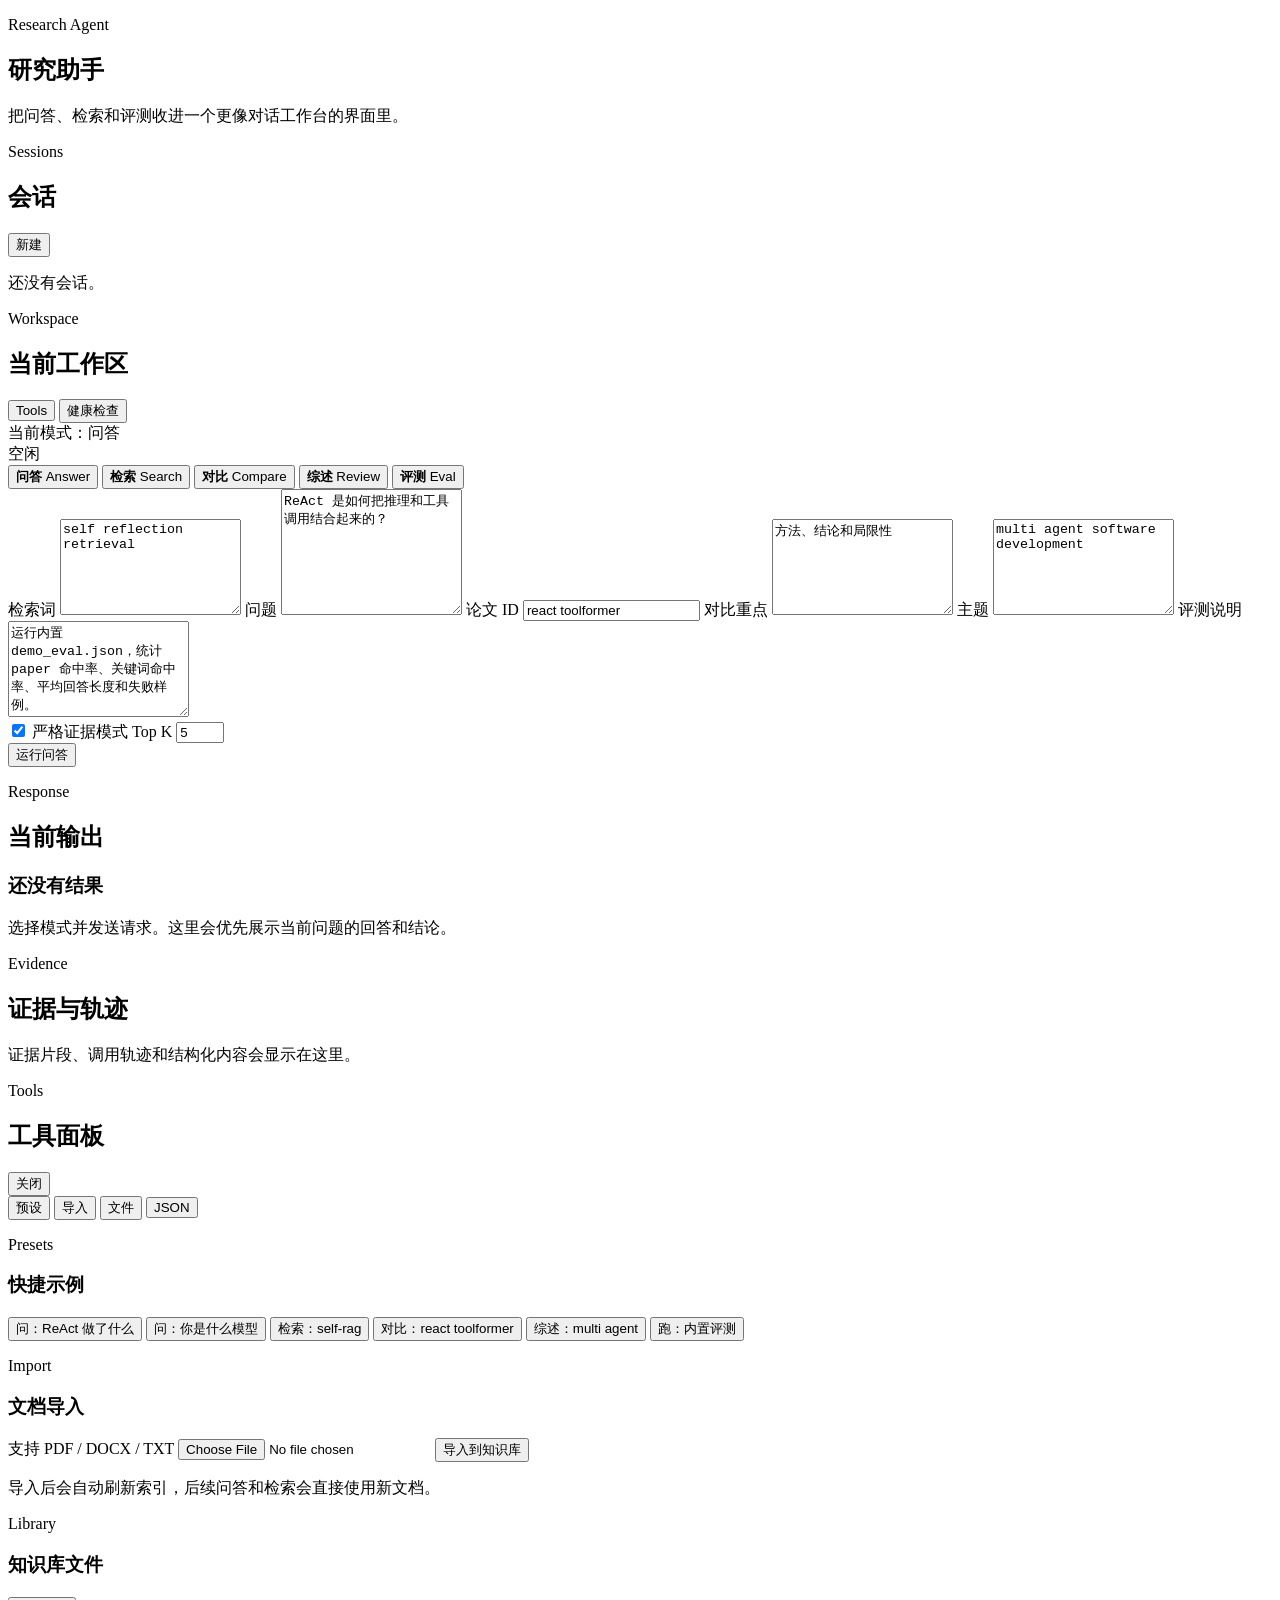
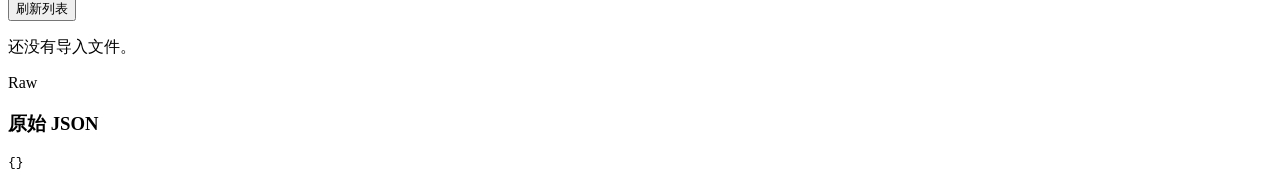
==== frontend/index.html @ 0a52041d "Flatten research-agent into repository root" ====
﻿<!doctype html>
<html lang="zh-CN">
  <head>
    <meta charset="UTF-8" />
    <meta name="viewport" content="width=device-width, initial-scale=1.0" />
    <title>Research Agent</title>
    <link rel="stylesheet" href="/static/styles.css" />
  </head>
  <body>
    <div class="app-shell">
      <aside class="sidebar">
        <div class="sidebar-panel brand-panel">
          <p class="eyebrow">Research Agent</p>
          <h1>研究助手</h1>
          <p class="sidebar-copy">把问答、检索和评测收进一个更像对话工作台的界面里。</p>
        </div>

        <div class="sidebar-panel sessions-panel">
          <div class="section-head compact">
            <div>
              <p class="section-kicker">Sessions</p>
              <h2>会话</h2>
            </div>
            <button id="new-session" class="ghost-button compact-button" type="button">新建</button>
          </div>
          <div id="sessions-output" class="session-list">
            <p class="empty-note">还没有会话。</p>
          </div>
        </div>
      </aside>

      <main class="workspace">
        <header class="workspace-top">
          <div>
            <p class="section-kicker">Workspace</p>
            <h2>当前工作区</h2>
          </div>
          <div class="workspace-tools">
            <button id="open-tools" class="menu-button" type="button">Tools</button>
            <button id="health-button" class="ghost-button compact-button" type="button">健康检查</button>
            <div id="mode-badge" class="mode-badge">当前模式：问答</div>
            <div id="status-pill" class="status-pill idle">空闲</div>
          </div>
        </header>

        <footer class="composer-shell card">
          <div class="composer-head">
            <div class="mode-tabs">
              <button class="mode-button active" data-mode="ask" type="button">
                <strong>问答</strong>
                <span>Answer</span>
              </button>
              <button class="mode-button" data-mode="search" type="button">
                <strong>检索</strong>
                <span>Search</span>
              </button>
              <button class="mode-button" data-mode="compare" type="button">
                <strong>对比</strong>
                <span>Compare</span>
              </button>
              <button class="mode-button" data-mode="review" type="button">
                <strong>综述</strong>
                <span>Review</span>
              </button>
              <button class="mode-button" data-mode="evaluate" type="button">
                <strong>评测</strong>
                <span>Eval</span>
              </button>
            </div>
          </div>

          <form id="agent-form" class="form-stack composer-form">
            <label class="field mode-search hidden" data-mode="search">
              <span>检索词</span>
              <textarea id="search-query" rows="6">self reflection retrieval</textarea>
            </label>

            <label class="field mode-ask" data-mode="ask">
              <span>问题</span>
              <textarea id="ask-question" rows="8">ReAct 是如何把推理和工具调用结合起来的？</textarea>
            </label>

            <label class="field mode-compare hidden" data-mode="compare">
              <span>论文 ID</span>
              <input id="compare-ids" value="react toolformer" />
            </label>

            <label class="field mode-compare hidden" data-mode="compare">
              <span>对比重点</span>
              <textarea id="compare-focus" rows="6">方法、结论和局限性</textarea>
            </label>

            <label class="field mode-review hidden" data-mode="review">
              <span>主题</span>
              <textarea id="review-topic" rows="6">multi agent software development</textarea>
            </label>

            <label class="field mode-evaluate hidden" data-mode="evaluate">
              <span>评测说明</span>
              <textarea id="evaluate-note" rows="6" readonly>运行内置 demo_eval.json，统计 paper 命中率、关键词命中率、平均回答长度和失败样例。</textarea>
            </label>

            <div class="composer-footer">
              <div class="composer-meta-row">
                <label class="toggle-field mode-ask" data-mode="ask">
                  <input id="strict-grounded" type="checkbox" checked />
                  <span>严格证据模式</span>
                </label>
                <label class="field slim topk-field">
                  <span>Top K</span>
                  <input id="top-k" type="number" min="1" max="10" value="5" />
                </label>
              </div>
              <button id="submit-button" class="primary-button composer-submit" type="submit">运行问答</button>
            </div>
          </form>
        </footer>

        <section class="thread-column">
          <section class="summary-card card">
            <div class="section-head compact">
              <div>
                <p class="section-kicker">Response</p>
                <h2>当前输出</h2>
              </div>
            </div>
            <div id="summary-output" class="summary-output">
              <div class="empty-state">
                <h3>还没有结果</h3>
                <p>选择模式并发送请求。这里会优先展示当前问题的回答和结论。</p>
              </div>
            </div>
          </section>

          <section class="detail-card card">
            <div class="section-head compact">
              <div>
                <p class="section-kicker">Evidence</p>
                <h2>证据与轨迹</h2>
              </div>
            </div>
            <div id="detail-output" class="detail-output">
              <p class="empty-note">证据片段、调用轨迹和结构化内容会显示在这里。</p>
            </div>
          </section>
        </section>
      </main>

      <aside id="utility-drawer" class="utility-drawer hidden">
        <div class="utility-shell card">
          <div class="section-head compact">
            <div>
              <p class="section-kicker">Tools</p>
              <h2 id="utility-title">工具面板</h2>
            </div>
            <button id="close-utility" class="ghost-button compact-button" type="button">关闭</button>
          </div>

          <div class="utility-nav">
            <button class="utility-nav-button active" data-utility-panel-target="presets" type="button">预设</button>
            <button class="utility-nav-button" data-utility-panel-target="import" type="button">导入</button>
            <button class="utility-nav-button" data-utility-panel-target="documents" type="button">文件</button>
            <button class="utility-nav-button" data-utility-panel-target="json" type="button">JSON</button>
          </div>

          <section class="utility-panel" data-utility-panel="presets">
            <div class="section-head compact">
              <div>
                <p class="section-kicker">Presets</p>
                <h3>快捷示例</h3>
              </div>
            </div>
            <div class="preset-list">
              <button class="preset-button" type="button" data-preset="ask-react">问：ReAct 做了什么</button>
              <button class="preset-button" type="button" data-preset="ask-model">问：你是什么模型</button>
              <button class="preset-button" type="button" data-preset="search-rag">检索：self-rag</button>
              <button class="preset-button" type="button" data-preset="compare-agent">对比：react toolformer</button>
              <button class="preset-button" type="button" data-preset="review-agent">综述：multi agent</button>
              <button class="preset-button" type="button" data-preset="evaluate-demo">跑：内置评测</button>
            </div>
          </section>

          <section class="utility-panel hidden" data-utility-panel="import">
            <div class="section-head compact">
              <div>
                <p class="section-kicker">Import</p>
                <h3>文档导入</h3>
              </div>
            </div>
            <form id="upload-form" class="form-stack">
              <label class="field">
                <span>支持 PDF / DOCX / TXT</span>
                <input id="upload-file" type="file" accept=".pdf,.docx,.txt" />
              </label>
              <button id="upload-button" class="primary-button" type="submit">导入到知识库</button>
              <p class="helper-text">导入后会自动刷新索引，后续问答和检索会直接使用新文档。</p>
            </form>
          </section>

          <section class="utility-panel hidden" data-utility-panel="documents">
            <div class="section-head compact">
              <div>
                <p class="section-kicker">Library</p>
                <h3>知识库文件</h3>
              </div>
              <button id="refresh-documents" class="ghost-button compact-button" type="button">刷新列表</button>
            </div>
            <div id="documents-output" class="detail-output compact-output">
              <p class="empty-note">还没有导入文件。</p>
            </div>
          </section>

          <section class="utility-panel hidden" data-utility-panel="json">
            <div class="section-head compact">
              <div>
                <p class="section-kicker">Raw</p>
                <h3>原始 JSON</h3>
              </div>
            </div>
            <pre id="json-output" class="json-output">{}</pre>
          </section>
        </div>
      </aside>
    </div>

    <script src="/static/app.js"></script>
  </body>
</html>
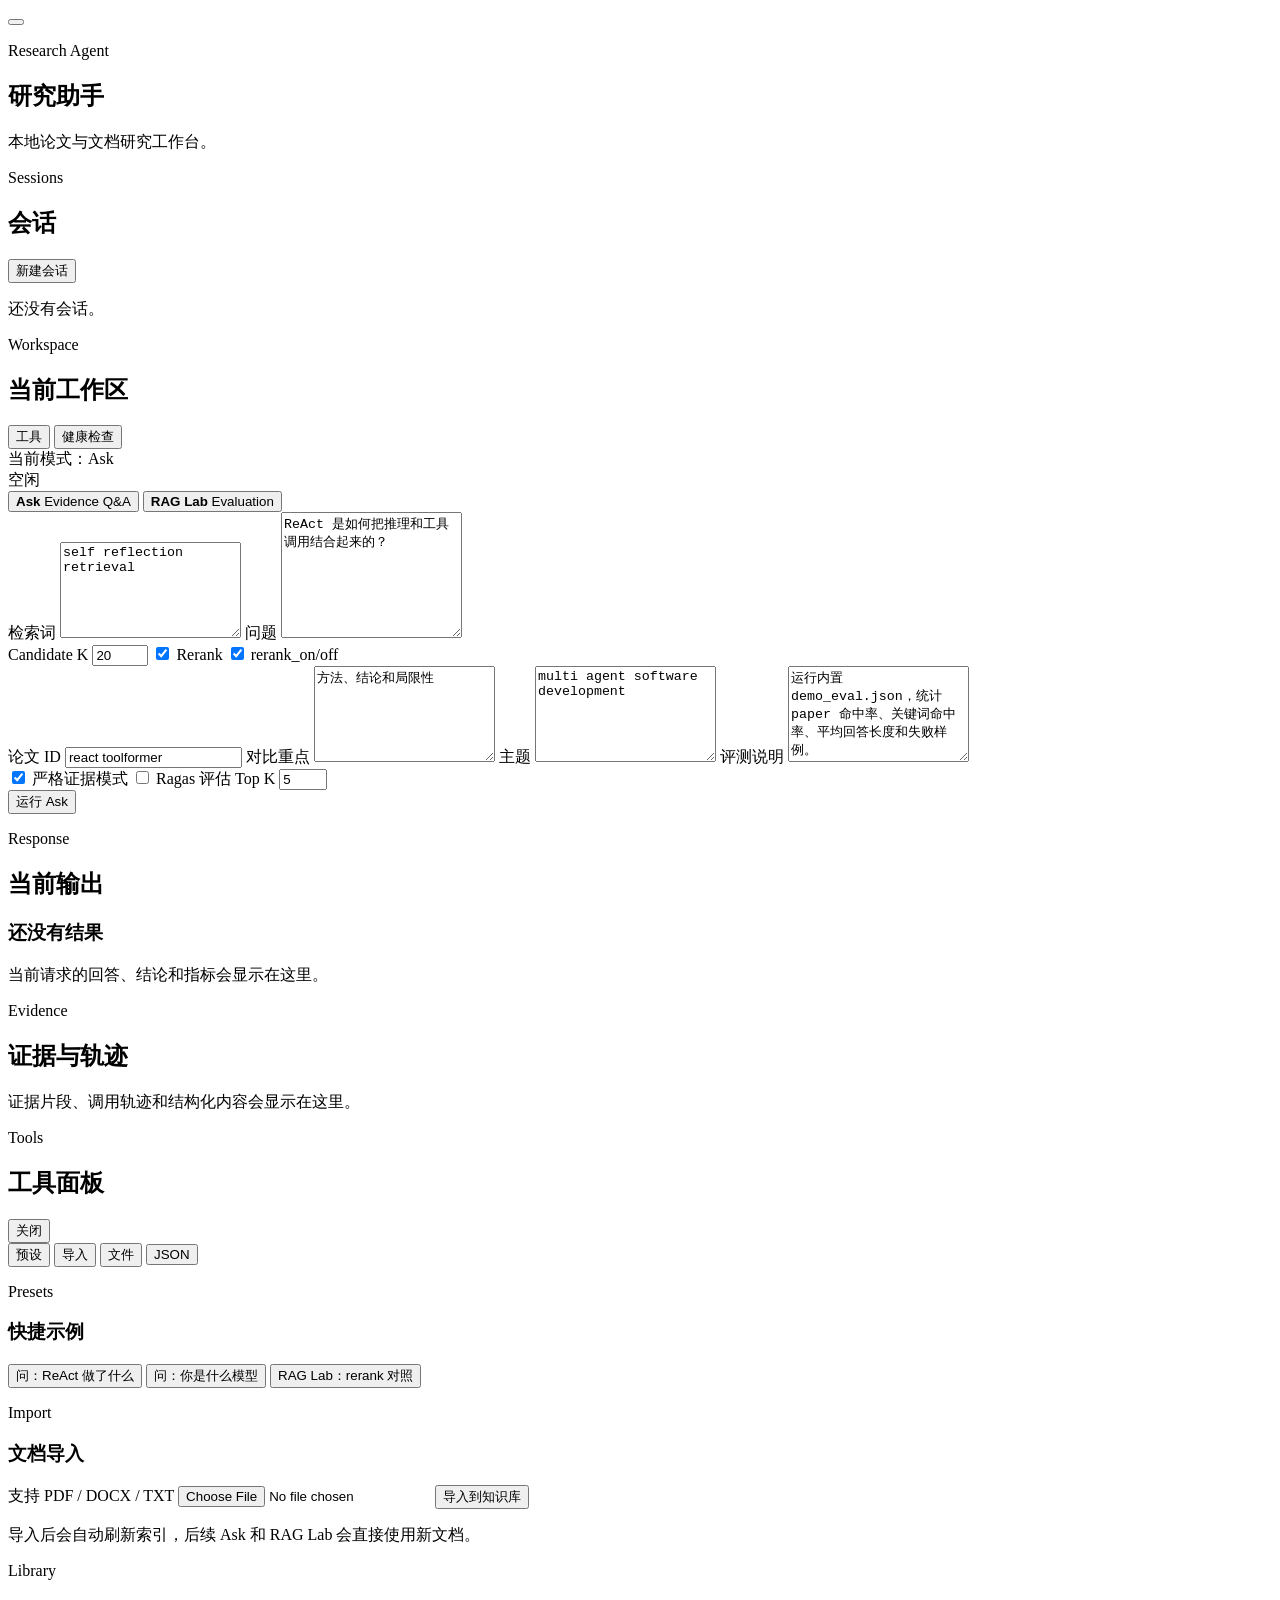
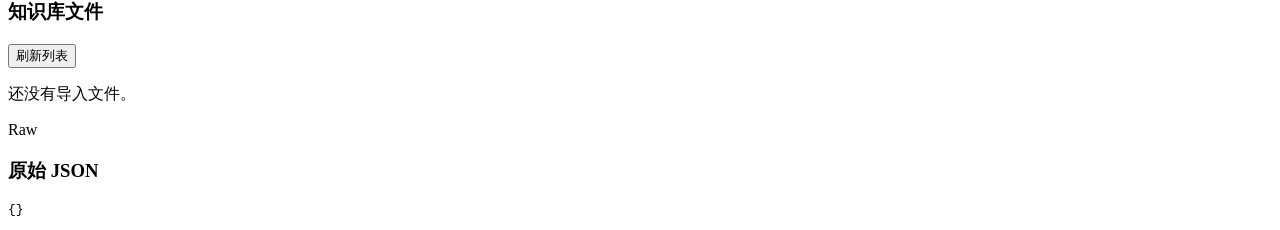
==== commit fa32a736: "refactor: split app.js into ES modules" ====
--- a/frontend/index.html
+++ b/frontend/index.html
@@ -8,11 +8,22 @@
   </head>
   <body>
     <div class="app-shell">
-      <aside class="sidebar">
+      <button
+        id="session-sidebar-toggle"
+        class="session-sidebar-toggle"
+        type="button"
+        aria-controls="session-sidebar"
+        aria-expanded="true"
+        aria-label="关闭历史会话侧栏"
+      >
+        <span class="session-toggle-lines" aria-hidden="true"></span>
+      </button>
+
+      <aside id="session-sidebar" class="sidebar session-sidebar" aria-label="历史会话">
         <div class="sidebar-panel brand-panel">
           <p class="eyebrow">Research Agent</p>
           <h1>研究助手</h1>
-          <p class="sidebar-copy">把问答、检索和评测收进一个更像对话工作台的界面里。</p>
+          <p class="sidebar-copy">本地论文与文档研究工作台。</p>
         </div>
 
         <div class="sidebar-panel sessions-panel">
@@ -21,7 +32,7 @@
               <p class="section-kicker">Sessions</p>
               <h2>会话</h2>
             </div>
-            <button id="new-session" class="ghost-button compact-button" type="button">新建</button>
+            <button id="new-session" class="ghost-button compact-button" type="button">新建会话</button>
           </div>
           <div id="sessions-output" class="session-list">
             <p class="empty-note">还没有会话。</p>
@@ -36,35 +47,23 @@
             <h2>当前工作区</h2>
           </div>
           <div class="workspace-tools">
-            <button id="open-tools" class="menu-button" type="button">Tools</button>
+            <button id="open-tools" class="menu-button" type="button" aria-controls="utility-drawer" aria-expanded="false">工具</button>
             <button id="health-button" class="ghost-button compact-button" type="button">健康检查</button>
-            <div id="mode-badge" class="mode-badge">当前模式：问答</div>
-            <div id="status-pill" class="status-pill idle">空闲</div>
+            <div id="mode-badge" class="mode-badge">当前模式：Ask</div>
+            <div id="status-pill" class="status-pill idle" role="status" aria-live="polite">空闲</div>
           </div>
         </header>
 
         <footer class="composer-shell card">
           <div class="composer-head">
-            <div class="mode-tabs">
-              <button class="mode-button active" data-mode="ask" type="button">
-                <strong>问答</strong>
-                <span>Answer</span>
+            <div class="mode-tabs" aria-label="运行模式">
+              <button class="mode-button active" data-mode="ask" type="button" aria-pressed="true">
+                <strong>Ask</strong>
+                <span>Evidence Q&amp;A</span>
               </button>
-              <button class="mode-button" data-mode="search" type="button">
-                <strong>检索</strong>
-                <span>Search</span>
-              </button>
-              <button class="mode-button" data-mode="compare" type="button">
-                <strong>对比</strong>
-                <span>Compare</span>
-              </button>
-              <button class="mode-button" data-mode="review" type="button">
-                <strong>综述</strong>
-                <span>Review</span>
-              </button>
-              <button class="mode-button" data-mode="evaluate" type="button">
-                <strong>评测</strong>
-                <span>Eval</span>
+              <button class="mode-button" data-mode="rag_lab" type="button" aria-pressed="false">
+                <strong>RAG Lab</strong>
+                <span>Evaluation</span>
               </button>
             </div>
           </div>
@@ -79,6 +78,23 @@
               <span>问题</span>
               <textarea id="ask-question" rows="8">ReAct 是如何把推理和工具调用结合起来的？</textarea>
             </label>
+
+            <div class="rag-lab-panel mode-rag_lab hidden" data-mode="rag_lab">
+              <div class="rag-lab-grid">
+                <label class="field slim">
+                  <span>Candidate K</span>
+                  <input id="candidate-k" type="number" min="1" max="100" value="20" />
+                </label>
+                <label class="toggle-field">
+                  <input id="rag-rerank" type="checkbox" checked />
+                  <span>Rerank</span>
+                </label>
+                <label class="toggle-field">
+                  <input id="rag-compare-configs" type="checkbox" checked />
+                  <span>rerank_on/off</span>
+                </label>
+              </div>
+            </div>
 
             <label class="field mode-compare hidden" data-mode="compare">
               <span>论文 ID</span>
@@ -106,12 +122,16 @@
                   <input id="strict-grounded" type="checkbox" checked />
                   <span>严格证据模式</span>
                 </label>
+                <label class="toggle-field mode-evaluate hidden" data-mode="evaluate">
+                  <input id="use-ragas" type="checkbox" />
+                  <span>Ragas 评估</span>
+                </label>
                 <label class="field slim topk-field">
                   <span>Top K</span>
                   <input id="top-k" type="number" min="1" max="10" value="5" />
                 </label>
               </div>
-              <button id="submit-button" class="primary-button composer-submit" type="submit">运行问答</button>
+              <button id="submit-button" class="primary-button composer-submit" type="submit">运行 Ask</button>
             </div>
           </form>
         </footer>
@@ -124,10 +144,10 @@
                 <h2>当前输出</h2>
               </div>
             </div>
-            <div id="summary-output" class="summary-output">
+            <div id="summary-output" class="summary-output" aria-live="polite">
               <div class="empty-state">
                 <h3>还没有结果</h3>
-                <p>选择模式并发送请求。这里会优先展示当前问题的回答和结论。</p>
+                <p>当前请求的回答、结论和指标会显示在这里。</p>
               </div>
             </div>
           </section>
@@ -139,14 +159,14 @@
                 <h2>证据与轨迹</h2>
               </div>
             </div>
-            <div id="detail-output" class="detail-output">
+            <div id="detail-output" class="detail-output" aria-live="polite">
               <p class="empty-note">证据片段、调用轨迹和结构化内容会显示在这里。</p>
             </div>
           </section>
         </section>
       </main>
 
-      <aside id="utility-drawer" class="utility-drawer hidden">
+      <aside id="utility-drawer" class="utility-drawer hidden" aria-hidden="true">
         <div class="utility-shell card">
           <div class="section-head compact">
             <div>
@@ -156,11 +176,11 @@
             <button id="close-utility" class="ghost-button compact-button" type="button">关闭</button>
           </div>
 
-          <div class="utility-nav">
-            <button class="utility-nav-button active" data-utility-panel-target="presets" type="button">预设</button>
-            <button class="utility-nav-button" data-utility-panel-target="import" type="button">导入</button>
-            <button class="utility-nav-button" data-utility-panel-target="documents" type="button">文件</button>
-            <button class="utility-nav-button" data-utility-panel-target="json" type="button">JSON</button>
+          <div class="utility-nav" aria-label="工具面板">
+            <button class="utility-nav-button active" data-utility-panel-target="presets" type="button" aria-pressed="true">预设</button>
+            <button class="utility-nav-button" data-utility-panel-target="import" type="button" aria-pressed="false">导入</button>
+            <button class="utility-nav-button" data-utility-panel-target="documents" type="button" aria-pressed="false">文件</button>
+            <button class="utility-nav-button" data-utility-panel-target="json" type="button" aria-pressed="false">JSON</button>
           </div>
 
           <section class="utility-panel" data-utility-panel="presets">
@@ -173,10 +193,7 @@
             <div class="preset-list">
               <button class="preset-button" type="button" data-preset="ask-react">问：ReAct 做了什么</button>
               <button class="preset-button" type="button" data-preset="ask-model">问：你是什么模型</button>
-              <button class="preset-button" type="button" data-preset="search-rag">检索：self-rag</button>
-              <button class="preset-button" type="button" data-preset="compare-agent">对比：react toolformer</button>
-              <button class="preset-button" type="button" data-preset="review-agent">综述：multi agent</button>
-              <button class="preset-button" type="button" data-preset="evaluate-demo">跑：内置评测</button>
+              <button class="preset-button" type="button" data-preset="rag-lab-default">RAG Lab：rerank 对照</button>
             </div>
           </section>
 
@@ -193,7 +210,7 @@
                 <input id="upload-file" type="file" accept=".pdf,.docx,.txt" />
               </label>
               <button id="upload-button" class="primary-button" type="submit">导入到知识库</button>
-              <p class="helper-text">导入后会自动刷新索引，后续问答和检索会直接使用新文档。</p>
+              <p class="helper-text">导入后会自动刷新索引，后续 Ask 和 RAG Lab 会直接使用新文档。</p>
             </form>
           </section>
 
@@ -223,6 +240,6 @@
       </aside>
     </div>
 
-    <script src="/static/app.js"></script>
+    <script type="module" src="/static/app.js"></script>
   </body>
 </html>
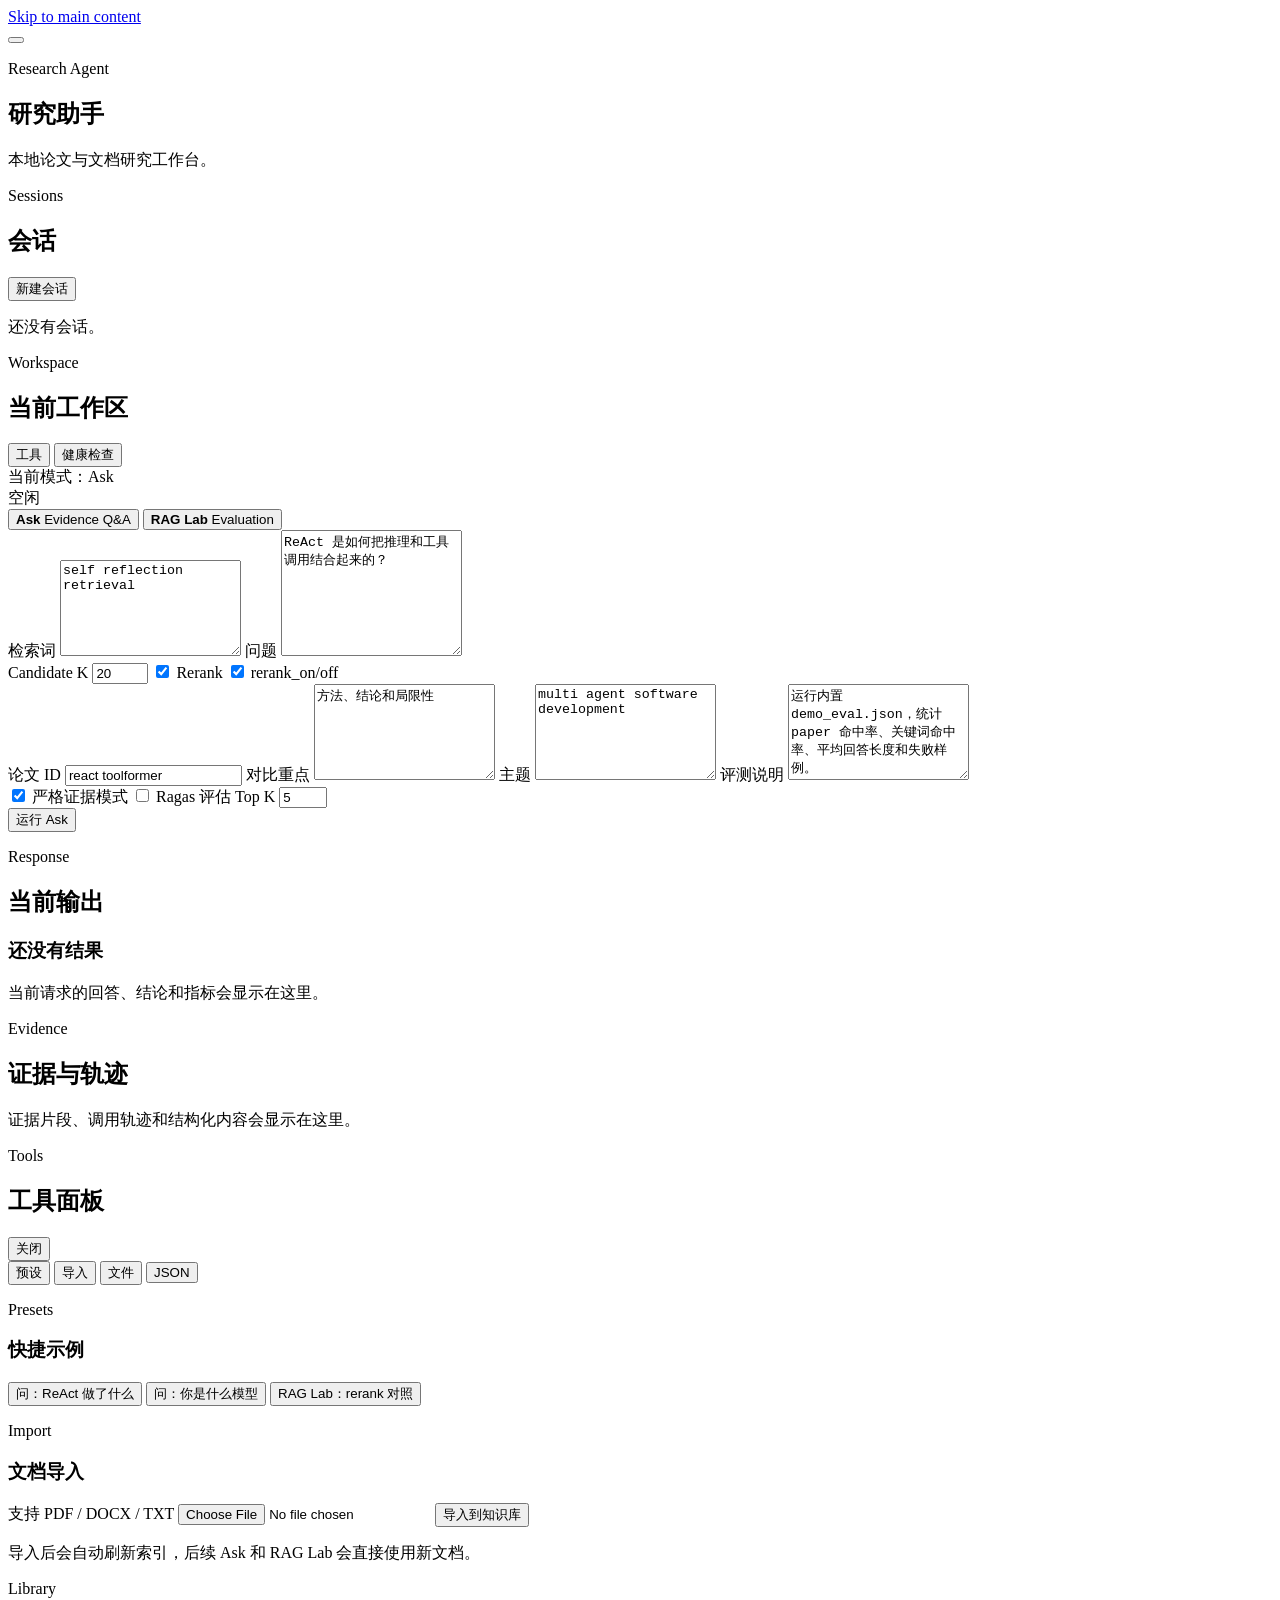
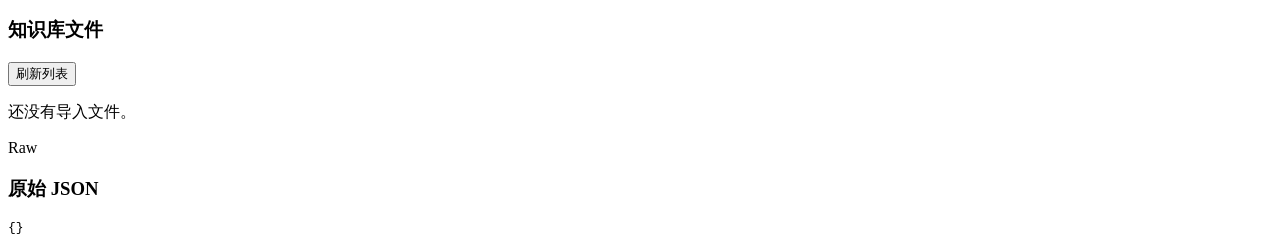
==== commit 7b815d5d: "a11y: add aria-labels, skip-to-content, Ctrl+Enter shortcut Co-Authored-By: Claude Opus 4.6 <noreply" ====
--- a/frontend/index.html
+++ b/frontend/index.html
@@ -7,6 +7,7 @@
     <link rel="stylesheet" href="/static/styles.css" />
   </head>
   <body>
+    <a href="#main-content" class="skip-link">Skip to main content</a>
     <div class="app-shell">
       <button
         id="session-sidebar-toggle"
@@ -40,7 +41,7 @@
         </div>
       </aside>
 
-      <main class="workspace">
+      <main id="main-content" class="workspace">
         <header class="workspace-top">
           <div>
             <p class="section-kicker">Workspace</p>
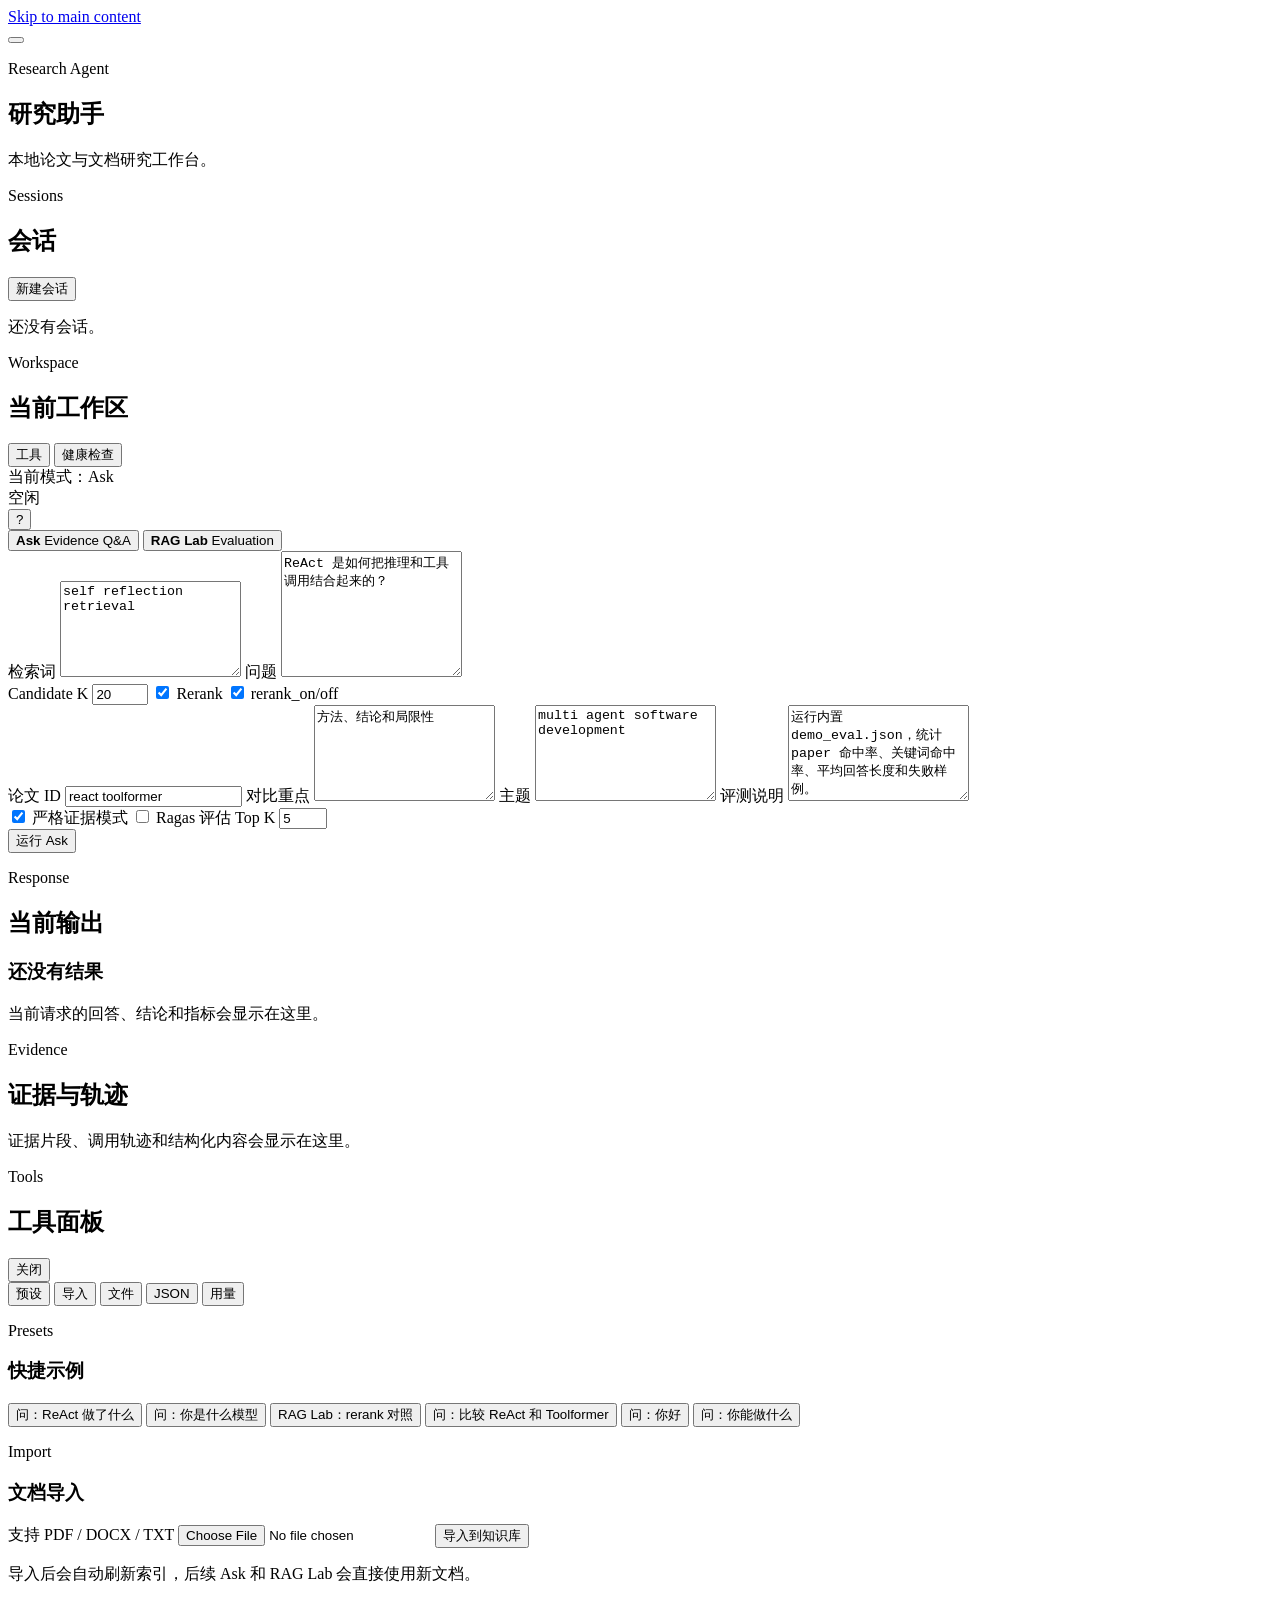
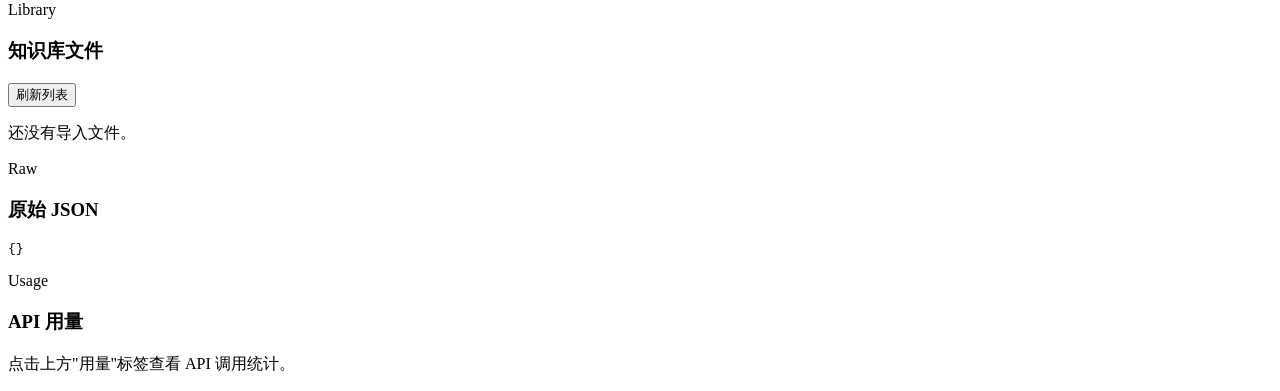
==== commit a65a6424: "feat(frontend): add keyboard shortcuts for mode switching and navigation A4: Alt+1/2 switch Ask/RAG " ====
--- a/frontend/index.html
+++ b/frontend/index.html
@@ -52,6 +52,7 @@
             <button id="health-button" class="ghost-button compact-button" type="button">健康检查</button>
             <div id="mode-badge" class="mode-badge">当前模式：Ask</div>
             <div id="status-pill" class="status-pill idle" role="status" aria-live="polite">空闲</div>
+            <button id="shortcut-help" class="ghost-button compact-button" type="button" aria-label="快捷键帮助" title="快捷键帮助">?</button>
           </div>
         </header>
 
@@ -182,6 +183,7 @@
             <button class="utility-nav-button" data-utility-panel-target="import" type="button" aria-pressed="false">导入</button>
             <button class="utility-nav-button" data-utility-panel-target="documents" type="button" aria-pressed="false">文件</button>
             <button class="utility-nav-button" data-utility-panel-target="json" type="button" aria-pressed="false">JSON</button>
+            <button class="utility-nav-button" data-utility-panel-target="usage" type="button" aria-pressed="false">用量</button>
           </div>
 
           <section class="utility-panel" data-utility-panel="presets">
@@ -195,6 +197,9 @@
               <button class="preset-button" type="button" data-preset="ask-react">问：ReAct 做了什么</button>
               <button class="preset-button" type="button" data-preset="ask-model">问：你是什么模型</button>
               <button class="preset-button" type="button" data-preset="rag-lab-default">RAG Lab：rerank 对照</button>
+              <button class="preset-button" type="button" data-preset="ask-compare">问：比较 ReAct 和 Toolformer</button>
+              <button class="preset-button" type="button" data-preset="ask-greeting">问：你好</button>
+              <button class="preset-button" type="button" data-preset="ask-meta">问：你能做什么</button>
             </div>
           </section>
 
@@ -237,6 +242,18 @@
             </div>
             <pre id="json-output" class="json-output">{}</pre>
           </section>
+
+          <section class="utility-panel hidden" data-utility-panel="usage">
+            <div class="section-head compact">
+              <div>
+                <p class="section-kicker">Usage</p>
+                <h3>API 用量</h3>
+              </div>
+            </div>
+            <div id="usage-output" class="detail-output compact-output">
+              <p class="empty-note">点击上方"用量"标签查看 API 调用统计。</p>
+            </div>
+          </section>
         </div>
       </aside>
     </div>
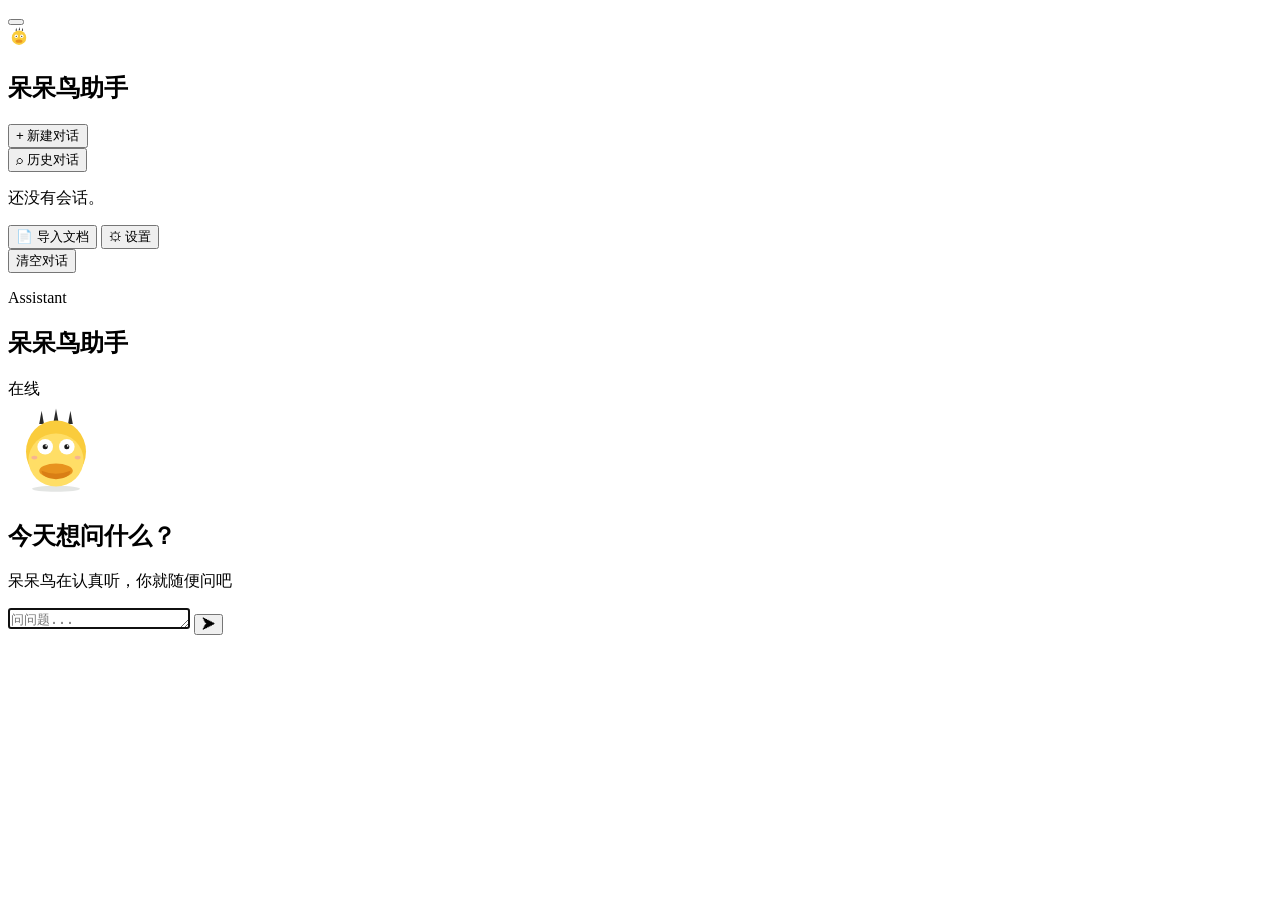
==== commit 86ec3339: "feat(frontend): 呆呆鸟吉祥物 + 思考动画美化，重构为 Claude 风格对话界面 - 内嵌 SVG 呆呆鸟（favicon、侧栏 logo、欢迎屏大号吉祥物带悬浮动画） - 思考卡片" ====
--- a/frontend/index.html
+++ b/frontend/index.html
@@ -1,263 +1,122 @@
-﻿<!doctype html>
+<!doctype html>
 <html lang="zh-CN">
   <head>
     <meta charset="UTF-8" />
     <meta name="viewport" content="width=device-width, initial-scale=1.0" />
-    <title>Research Agent</title>
-    <link rel="stylesheet" href="/static/styles.css" />
+    <title>呆呆鸟助手</title>
+    <link rel="icon" type="image/svg+xml" href="data:image/svg+xml;utf8,<svg xmlns='http://www.w3.org/2000/svg' viewBox='0 0 64 64'><circle cx='32' cy='34' r='22' fill='%23FACC3C'/><path d='M22 14 L24 5 L26 14 Z' fill='%232a2a2a'/><path d='M31 12 L33 3 L35 12 Z' fill='%232a2a2a'/><path d='M40 14 L42 5 L44 14 Z' fill='%232a2a2a'/><circle cx='24' cy='30' r='4.5' fill='white'/><circle cx='40' cy='30' r='4.5' fill='white'/><circle cx='24' cy='30' r='1.6' fill='%231a1a1a'/><circle cx='40' cy='30' r='1.6' fill='%231a1a1a'/><ellipse cx='32' cy='42' rx='9' ry='5' fill='%23E8931E'/></svg>" />
+    <link rel="stylesheet" href="/static/styles.css?v=20260509-1" />
   </head>
   <body>
-    <a href="#main-content" class="skip-link">Skip to main content</a>
     <div class="app-shell">
-      <button
-        id="session-sidebar-toggle"
-        class="session-sidebar-toggle"
-        type="button"
-        aria-controls="session-sidebar"
-        aria-expanded="true"
-        aria-label="关闭历史会话侧栏"
-      >
-        <span class="session-toggle-lines" aria-hidden="true"></span>
+      <button id="sidebar-toggle" class="sidebar-toggle" type="button" aria-label="切换侧栏">
+        <span class="toggle-icon"></span>
       </button>
 
-      <aside id="session-sidebar" class="sidebar session-sidebar" aria-label="历史会话">
-        <div class="sidebar-panel brand-panel">
-          <p class="eyebrow">Research Agent</p>
-          <h1>研究助手</h1>
-          <p class="sidebar-copy">本地论文与文档研究工作台。</p>
+      <aside id="sidebar" class="sidebar">
+        <div class="sidebar-header">
+          <div class="brand-lockup">
+            <span class="brand-mark" aria-hidden="true">
+              <svg viewBox="0 0 64 64" width="22" height="22" xmlns="http://www.w3.org/2000/svg">
+                <path d="M22 14 L24 5 L26 14 Z" fill="#2a2a2a"/>
+                <path d="M31 12 L33 3 L35 12 Z" fill="#2a2a2a"/>
+                <path d="M40 14 L42 5 L44 14 Z" fill="#2a2a2a"/>
+                <circle cx="32" cy="34" r="21" fill="#FACC3C"/>
+                <ellipse cx="32" cy="44" rx="10" ry="5" fill="#E8931E"/>
+                <circle cx="24" cy="30" r="5" fill="#ffffff"/>
+                <circle cx="40" cy="30" r="5" fill="#ffffff"/>
+                <circle cx="24" cy="30" r="1.8" fill="#1a1a1a"/>
+                <circle cx="40" cy="30" r="1.8" fill="#1a1a1a"/>
+              </svg>
+            </span>
+            <h2 class="sidebar-brand">呆呆鸟助手</h2>
+          </div>
         </div>
 
-        <div class="sidebar-panel sessions-panel">
-          <div class="section-head compact">
-            <div>
-              <p class="section-kicker">Sessions</p>
-              <h2>会话</h2>
+        <nav class="sidebar-nav" aria-label="对话导航">
+          <button id="new-chat" class="nav-button nav-button-primary" type="button">
+            <span aria-hidden="true">+</span>
+            新建对话
+          </button>
+
+          <div class="sidebar-section">
+            <button class="nav-button nav-button-static" type="button" aria-expanded="true">
+              <span aria-hidden="true">⌕</span>
+              历史对话
+            </button>
+            <div class="sidebar-history" id="sessions-output">
+              <p class="empty-note">还没有会话。</p>
             </div>
-            <button id="new-session" class="ghost-button compact-button" type="button">新建会话</button>
           </div>
-          <div id="sessions-output" class="session-list">
-            <p class="empty-note">还没有会话。</p>
-          </div>
+
+          <button id="upload-doc-button" class="nav-button" type="button">
+            <span aria-hidden="true">📄</span>
+            导入文档
+          </button>
+          <input id="upload-file-input" type="file" accept=".pdf,.docx,.txt" style="position:absolute;width:1px;height:1px;opacity:0;pointer-events:none;" />
+
+          <button id="settings-button" class="nav-button" type="button">
+            <span aria-hidden="true">⚙</span>
+            设置
+          </button>
+        </nav>
+
+        <div class="sidebar-footer">
+          <button id="clear-chat" class="danger-button" type="button">清空对话</button>
         </div>
       </aside>
 
-      <main id="main-content" class="workspace">
-        <header class="workspace-top">
-          <div>
-            <p class="section-kicker">Workspace</p>
-            <h2>当前工作区</h2>
-          </div>
-          <div class="workspace-tools">
-            <button id="open-tools" class="menu-button" type="button" aria-controls="utility-drawer" aria-expanded="false">工具</button>
-            <button id="health-button" class="ghost-button compact-button" type="button">健康检查</button>
-            <div id="mode-badge" class="mode-badge">当前模式：Ask</div>
-            <div id="status-pill" class="status-pill idle" role="status" aria-live="polite">空闲</div>
-            <button id="shortcut-help" class="ghost-button compact-button" type="button" aria-label="快捷键帮助" title="快捷键帮助">?</button>
-          </div>
-        </header>
+      <main id="main-content" class="chat-main">
+        <section class="conversation-panel" aria-labelledby="assistant-title">
+          <header class="chat-panel-header">
+            <div>
+              <p class="panel-kicker">Assistant</p>
+              <h1 id="assistant-title">呆呆鸟助手</h1>
+            </div>
+            <span class="status-pill">在线</span>
+          </header>
 
-        <footer class="composer-shell card">
-          <div class="composer-head">
-            <div class="mode-tabs" aria-label="运行模式">
-              <button class="mode-button active" data-mode="ask" type="button" aria-pressed="true">
-                <strong>Ask</strong>
-                <span>Evidence Q&amp;A</span>
-              </button>
-              <button class="mode-button" data-mode="rag_lab" type="button" aria-pressed="false">
-                <strong>RAG Lab</strong>
-                <span>Evaluation</span>
-              </button>
+          <div id="chat-messages" class="chat-messages">
+            <div id="welcome-screen" class="welcome-screen">
+              <div class="welcome-copy">
+                <div class="welcome-mascot" aria-hidden="true">
+                  <svg viewBox="0 0 160 160" width="96" height="96" xmlns="http://www.w3.org/2000/svg">
+                    <ellipse cx="80" cy="148" rx="40" ry="5" fill="rgba(28,42,31,0.12)"/>
+                    <path d="M52 40 L56 18 L60 40 Z" fill="#2a2a2a"/>
+                    <path d="M76 36 L80 14 L84 36 Z" fill="#2a2a2a"/>
+                    <path d="M100 40 L104 18 L108 40 Z" fill="#2a2a2a"/>
+                    <ellipse cx="80" cy="86" rx="50" ry="52" fill="#FACC3C"/>
+                    <ellipse cx="80" cy="100" rx="46" ry="44" fill="#FFDE66"/>
+                    <ellipse cx="80" cy="118" rx="28" ry="12" fill="#E8931E"/>
+                    <path d="M56 118 Q80 128 104 118 Q104 130 80 132 Q56 130 56 118 Z" fill="#D97E15"/>
+                    <circle cx="62" cy="78" r="13" fill="#ffffff"/>
+                    <circle cx="98" cy="78" r="13" fill="#ffffff"/>
+                    <circle cx="62" cy="78" r="4.2" fill="#1a1a1a"/>
+                    <circle cx="98" cy="78" r="4.2" fill="#1a1a1a"/>
+                    <circle cx="63.6" cy="76.4" r="1.4" fill="#ffffff"/>
+                    <circle cx="99.6" cy="76.4" r="1.4" fill="#ffffff"/>
+                    <ellipse cx="44" cy="96" rx="5" ry="3" fill="#F4A3A3" opacity="0.7"/>
+                    <ellipse cx="116" cy="96" rx="5" ry="3" fill="#F4A3A3" opacity="0.7"/>
+                  </svg>
+                </div>
+                <h2>今天想问什么？</h2>
+                <p class="welcome-hint">呆呆鸟在认真听，你就随便问吧</p>
+              </div>
             </div>
           </div>
 
-          <form id="agent-form" class="form-stack composer-form">
-            <label class="field mode-search hidden" data-mode="search">
-              <span>检索词</span>
-              <textarea id="search-query" rows="6">self reflection retrieval</textarea>
-            </label>
-
-            <label class="field mode-ask" data-mode="ask">
-              <span>问题</span>
-              <textarea id="ask-question" rows="8">ReAct 是如何把推理和工具调用结合起来的？</textarea>
-            </label>
-
-            <div class="rag-lab-panel mode-rag_lab hidden" data-mode="rag_lab">
-              <div class="rag-lab-grid">
-                <label class="field slim">
-                  <span>Candidate K</span>
-                  <input id="candidate-k" type="number" min="1" max="100" value="20" />
-                </label>
-                <label class="toggle-field">
-                  <input id="rag-rerank" type="checkbox" checked />
-                  <span>Rerank</span>
-                </label>
-                <label class="toggle-field">
-                  <input id="rag-compare-configs" type="checkbox" checked />
-                  <span>rerank_on/off</span>
-                </label>
-              </div>
-            </div>
-
-            <label class="field mode-compare hidden" data-mode="compare">
-              <span>论文 ID</span>
-              <input id="compare-ids" value="react toolformer" />
-            </label>
-
-            <label class="field mode-compare hidden" data-mode="compare">
-              <span>对比重点</span>
-              <textarea id="compare-focus" rows="6">方法、结论和局限性</textarea>
-            </label>
-
-            <label class="field mode-review hidden" data-mode="review">
-              <span>主题</span>
-              <textarea id="review-topic" rows="6">multi agent software development</textarea>
-            </label>
-
-            <label class="field mode-evaluate hidden" data-mode="evaluate">
-              <span>评测说明</span>
-              <textarea id="evaluate-note" rows="6" readonly>运行内置 demo_eval.json，统计 paper 命中率、关键词命中率、平均回答长度和失败样例。</textarea>
-            </label>
-
-            <div class="composer-footer">
-              <div class="composer-meta-row">
-                <label class="toggle-field mode-ask" data-mode="ask">
-                  <input id="strict-grounded" type="checkbox" checked />
-                  <span>严格证据模式</span>
-                </label>
-                <label class="toggle-field mode-evaluate hidden" data-mode="evaluate">
-                  <input id="use-ragas" type="checkbox" />
-                  <span>Ragas 评估</span>
-                </label>
-                <label class="field slim topk-field">
-                  <span>Top K</span>
-                  <input id="top-k" type="number" min="1" max="10" value="5" />
-                </label>
-              </div>
-              <button id="submit-button" class="primary-button composer-submit" type="submit">运行 Ask</button>
-            </div>
-          </form>
-        </footer>
-
-        <section class="thread-column">
-          <section class="summary-card card">
-            <div class="section-head compact">
-              <div>
-                <p class="section-kicker">Response</p>
-                <h2>当前输出</h2>
-              </div>
-            </div>
-            <div id="summary-output" class="summary-output" aria-live="polite">
-              <div class="empty-state">
-                <h3>还没有结果</h3>
-                <p>当前请求的回答、结论和指标会显示在这里。</p>
-              </div>
-            </div>
-          </section>
-
-          <section class="detail-card card">
-            <div class="section-head compact">
-              <div>
-                <p class="section-kicker">Evidence</p>
-                <h2>证据与轨迹</h2>
-              </div>
-            </div>
-            <div id="detail-output" class="detail-output" aria-live="polite">
-              <p class="empty-note">证据片段、调用轨迹和结构化内容会显示在这里。</p>
-            </div>
-          </section>
+          <div class="chat-composer-wrap">
+            <form id="chat-form" class="chat-composer" action="javascript:void(0)" novalidate>
+              <textarea id="chat-input" class="chat-input" placeholder="问问题..." rows="1" autofocus></textarea>
+              <button id="chat-submit" class="primary-button chat-submit-btn" type="button" title="发送 (Enter)">
+                <span class="submit-icon">&#x27A4;</span>
+              </button>
+            </form>
+          </div>
         </section>
       </main>
-
-      <aside id="utility-drawer" class="utility-drawer hidden" aria-hidden="true">
-        <div class="utility-shell card">
-          <div class="section-head compact">
-            <div>
-              <p class="section-kicker">Tools</p>
-              <h2 id="utility-title">工具面板</h2>
-            </div>
-            <button id="close-utility" class="ghost-button compact-button" type="button">关闭</button>
-          </div>
-
-          <div class="utility-nav" aria-label="工具面板">
-            <button class="utility-nav-button active" data-utility-panel-target="presets" type="button" aria-pressed="true">预设</button>
-            <button class="utility-nav-button" data-utility-panel-target="import" type="button" aria-pressed="false">导入</button>
-            <button class="utility-nav-button" data-utility-panel-target="documents" type="button" aria-pressed="false">文件</button>
-            <button class="utility-nav-button" data-utility-panel-target="json" type="button" aria-pressed="false">JSON</button>
-            <button class="utility-nav-button" data-utility-panel-target="usage" type="button" aria-pressed="false">用量</button>
-          </div>
-
-          <section class="utility-panel" data-utility-panel="presets">
-            <div class="section-head compact">
-              <div>
-                <p class="section-kicker">Presets</p>
-                <h3>快捷示例</h3>
-              </div>
-            </div>
-            <div class="preset-list">
-              <button class="preset-button" type="button" data-preset="ask-react">问：ReAct 做了什么</button>
-              <button class="preset-button" type="button" data-preset="ask-model">问：你是什么模型</button>
-              <button class="preset-button" type="button" data-preset="rag-lab-default">RAG Lab：rerank 对照</button>
-              <button class="preset-button" type="button" data-preset="ask-compare">问：比较 ReAct 和 Toolformer</button>
-              <button class="preset-button" type="button" data-preset="ask-greeting">问：你好</button>
-              <button class="preset-button" type="button" data-preset="ask-meta">问：你能做什么</button>
-            </div>
-          </section>
-
-          <section class="utility-panel hidden" data-utility-panel="import">
-            <div class="section-head compact">
-              <div>
-                <p class="section-kicker">Import</p>
-                <h3>文档导入</h3>
-              </div>
-            </div>
-            <form id="upload-form" class="form-stack">
-              <label class="field">
-                <span>支持 PDF / DOCX / TXT</span>
-                <input id="upload-file" type="file" accept=".pdf,.docx,.txt" />
-              </label>
-              <button id="upload-button" class="primary-button" type="submit">导入到知识库</button>
-              <p class="helper-text">导入后会自动刷新索引，后续 Ask 和 RAG Lab 会直接使用新文档。</p>
-            </form>
-          </section>
-
-          <section class="utility-panel hidden" data-utility-panel="documents">
-            <div class="section-head compact">
-              <div>
-                <p class="section-kicker">Library</p>
-                <h3>知识库文件</h3>
-              </div>
-              <button id="refresh-documents" class="ghost-button compact-button" type="button">刷新列表</button>
-            </div>
-            <div id="documents-output" class="detail-output compact-output">
-              <p class="empty-note">还没有导入文件。</p>
-            </div>
-          </section>
-
-          <section class="utility-panel hidden" data-utility-panel="json">
-            <div class="section-head compact">
-              <div>
-                <p class="section-kicker">Raw</p>
-                <h3>原始 JSON</h3>
-              </div>
-            </div>
-            <pre id="json-output" class="json-output">{}</pre>
-          </section>
-
-          <section class="utility-panel hidden" data-utility-panel="usage">
-            <div class="section-head compact">
-              <div>
-                <p class="section-kicker">Usage</p>
-                <h3>API 用量</h3>
-              </div>
-            </div>
-            <div id="usage-output" class="detail-output compact-output">
-              <p class="empty-note">点击上方"用量"标签查看 API 调用统计。</p>
-            </div>
-          </section>
-        </div>
-      </aside>
     </div>
 
-    <script type="module" src="/static/app.js"></script>
+    <script type="module" src="/static/app.js?v=20260508-2"></script>
   </body>
 </html>
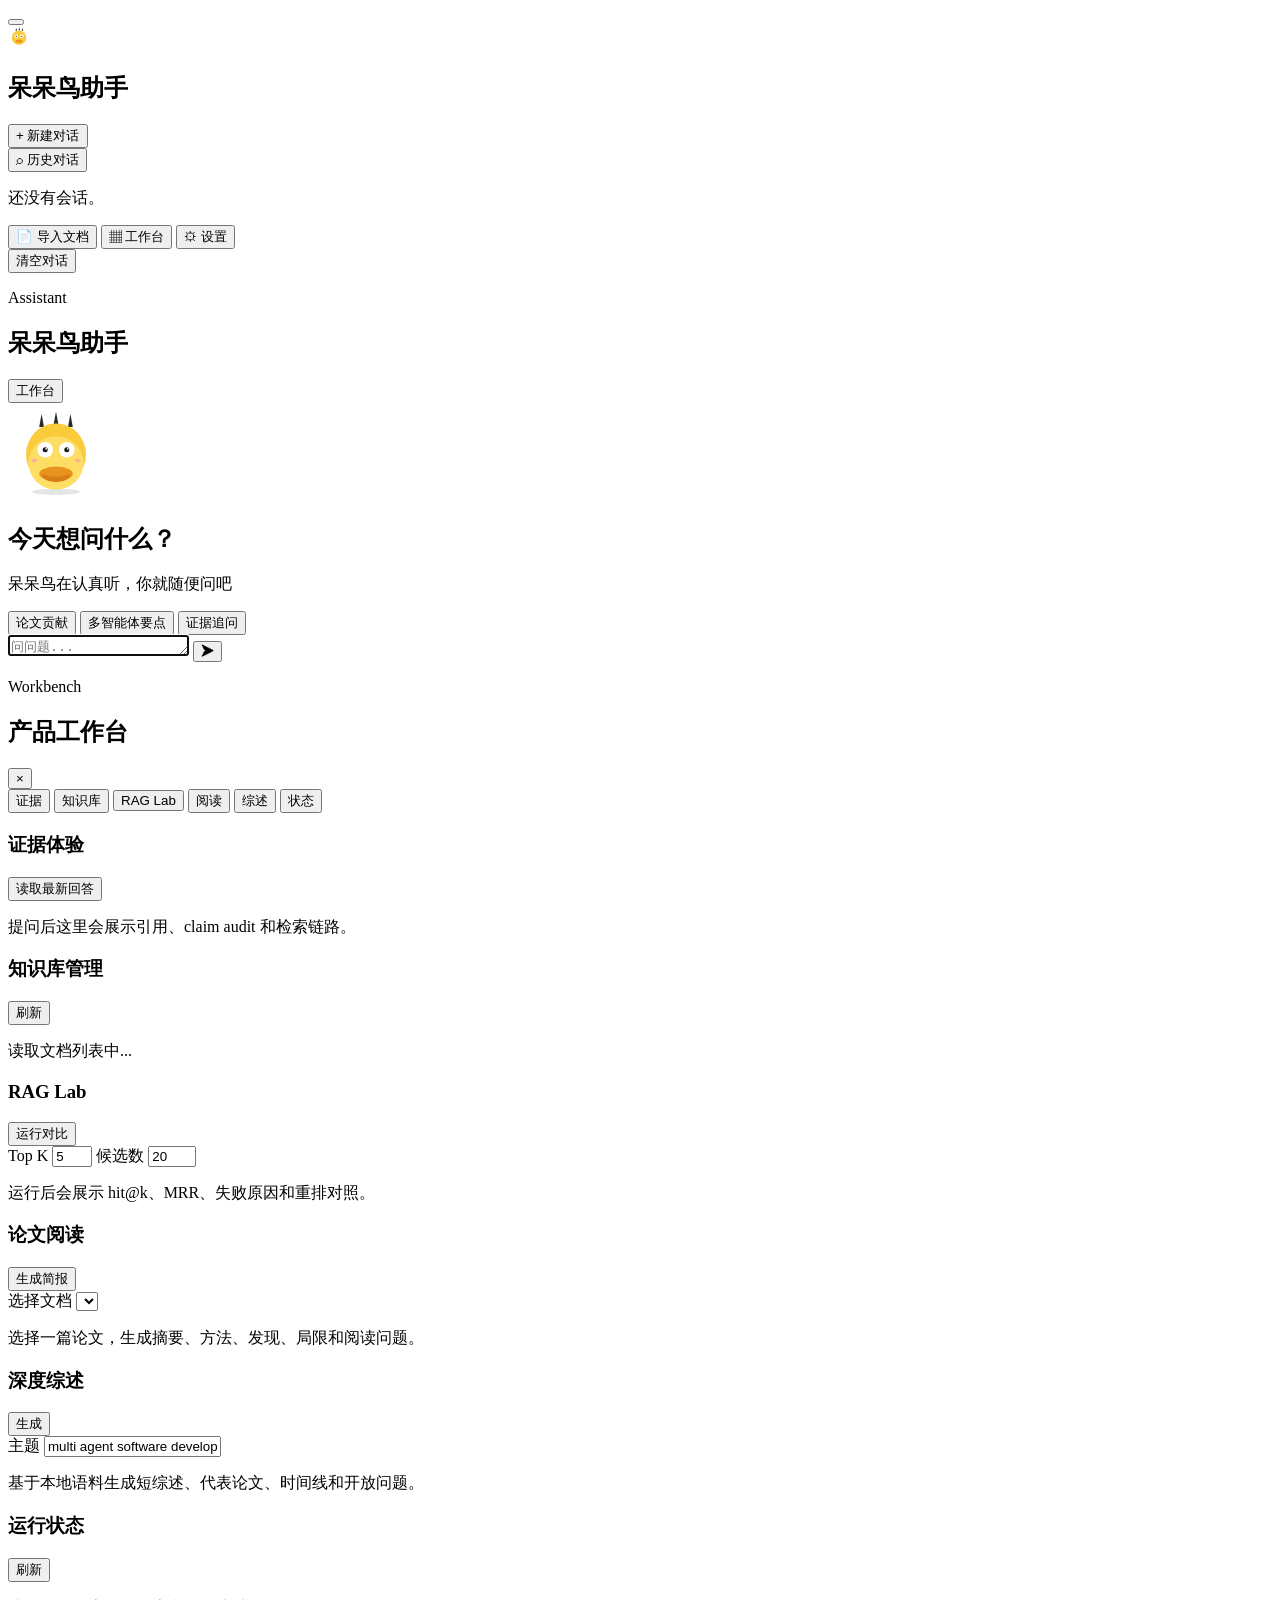
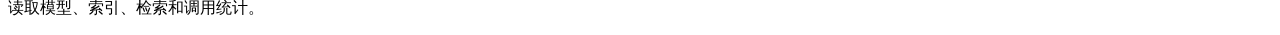
==== commit 1b4effa2: "feat(frontend): improve stream UX and document chat+workbench plan Add error banners with retry, sto" ====
--- a/frontend/index.html
+++ b/frontend/index.html
@@ -3,9 +3,12 @@
   <head>
     <meta charset="UTF-8" />
     <meta name="viewport" content="width=device-width, initial-scale=1.0" />
+    <meta http-equiv="Cache-Control" content="no-cache, no-store, must-revalidate" />
+    <meta http-equiv="Pragma" content="no-cache" />
+    <meta http-equiv="Expires" content="0" />
     <title>呆呆鸟助手</title>
     <link rel="icon" type="image/svg+xml" href="data:image/svg+xml;utf8,<svg xmlns='http://www.w3.org/2000/svg' viewBox='0 0 64 64'><circle cx='32' cy='34' r='22' fill='%23FACC3C'/><path d='M22 14 L24 5 L26 14 Z' fill='%232a2a2a'/><path d='M31 12 L33 3 L35 12 Z' fill='%232a2a2a'/><path d='M40 14 L42 5 L44 14 Z' fill='%232a2a2a'/><circle cx='24' cy='30' r='4.5' fill='white'/><circle cx='40' cy='30' r='4.5' fill='white'/><circle cx='24' cy='30' r='1.6' fill='%231a1a1a'/><circle cx='40' cy='30' r='1.6' fill='%231a1a1a'/><ellipse cx='32' cy='42' rx='9' ry='5' fill='%23E8931E'/></svg>" />
-    <link rel="stylesheet" href="/static/styles.css?v=20260509-1" />
+    <link rel="stylesheet" href="/static/styles.css?v=20260520-ux-1" />
   </head>
   <body>
     <div class="app-shell">
@@ -55,6 +58,11 @@
           </button>
           <input id="upload-file-input" type="file" accept=".pdf,.docx,.txt" style="position:absolute;width:1px;height:1px;opacity:0;pointer-events:none;" />
 
+          <button id="workspace-toggle" class="nav-button nav-button-muted" type="button">
+            <span aria-hidden="true">▦</span>
+            工作台
+          </button>
+
           <button id="settings-button" class="nav-button" type="button">
             <span aria-hidden="true">⚙</span>
             设置
@@ -73,9 +81,10 @@
               <p class="panel-kicker">Assistant</p>
               <h1 id="assistant-title">呆呆鸟助手</h1>
             </div>
-            <span class="status-pill">在线</span>
+            <button id="workspace-open-header" class="status-pill status-button status-button-subtle" type="button" title="打开产品工作台">工作台</button>
           </header>
 
+          <div id="chat-stream-status" class="chat-stream-status" aria-live="polite" aria-atomic="true"></div>
           <div id="chat-messages" class="chat-messages">
             <div id="welcome-screen" class="welcome-screen">
               <div class="welcome-copy">
@@ -101,6 +110,11 @@
                 </div>
                 <h2>今天想问什么？</h2>
                 <p class="welcome-hint">呆呆鸟在认真听，你就随便问吧</p>
+                <div class="welcome-prompts" role="list">
+                  <button type="button" class="welcome-prompt" data-prompt="这篇论文的核心贡献是什么？">论文贡献</button>
+                  <button type="button" class="welcome-prompt" data-prompt="请总结知识库中与多智能体相关的要点">多智能体要点</button>
+                  <button type="button" class="welcome-prompt" data-prompt="有哪些证据支持这个结论？">证据追问</button>
+                </div>
               </div>
             </div>
           </div>
@@ -108,15 +122,309 @@
           <div class="chat-composer-wrap">
             <form id="chat-form" class="chat-composer" action="javascript:void(0)" novalidate>
               <textarea id="chat-input" class="chat-input" placeholder="问问题..." rows="1" autofocus></textarea>
-              <button id="chat-submit" class="primary-button chat-submit-btn" type="button" title="发送 (Enter)">
-                <span class="submit-icon">&#x27A4;</span>
+              <button id="chat-stop" class="ghost-button chat-stop-btn" type="button" title="停止生成" hidden aria-label="停止生成">
+                <span class="stop-icon" aria-hidden="true">■</span>
+              </button>
+              <button id="chat-submit" class="primary-button chat-submit-btn" type="button" title="发送 (Enter)" aria-label="发送">
+                <span class="submit-icon" aria-hidden="true">&#x27A4;</span>
               </button>
             </form>
           </div>
         </section>
+
+        <aside id="workspace-panel" class="workspace-panel" aria-label="产品工作台">
+          <div class="workspace-head">
+            <div>
+              <p class="panel-kicker">Workbench</p>
+              <h2>产品工作台</h2>
+            </div>
+            <button id="workspace-close" class="settings-close" type="button" aria-label="关闭工作台">×</button>
+          </div>
+
+          <div class="workspace-tabs" role="tablist" aria-label="产品能力">
+            <button class="workspace-tab active" type="button" data-workspace-tab="evidence">证据</button>
+            <button class="workspace-tab" type="button" data-workspace-tab="documents">知识库</button>
+            <button class="workspace-tab" type="button" data-workspace-tab="lab">RAG Lab</button>
+            <button class="workspace-tab" type="button" data-workspace-tab="reading">阅读</button>
+            <button class="workspace-tab" type="button" data-workspace-tab="review">综述</button>
+            <button class="workspace-tab" type="button" data-workspace-tab="status">状态</button>
+          </div>
+
+          <div class="workspace-body">
+            <section class="workspace-view active" data-workspace-view="evidence">
+              <div class="workspace-section-head">
+                <h3>证据体验</h3>
+                <button id="workspace-load-evidence" class="ghost-button compact-button" type="button">读取最新回答</button>
+              </div>
+              <div id="workspace-evidence-output" class="workspace-output">
+                <p class="settings-empty">提问后这里会展示引用、claim audit 和检索链路。</p>
+              </div>
+            </section>
+
+            <section class="workspace-view" data-workspace-view="documents">
+              <div class="workspace-section-head">
+                <h3>知识库管理</h3>
+                <button id="workspace-refresh-documents" class="ghost-button compact-button" type="button">刷新</button>
+              </div>
+              <div id="workspace-documents-output" class="workspace-output">
+                <p class="settings-empty">读取文档列表中...</p>
+              </div>
+            </section>
+
+            <section class="workspace-view" data-workspace-view="lab">
+              <div class="workspace-section-head">
+                <h3>RAG Lab</h3>
+                <button id="workspace-run-lab" class="primary-button compact-button" type="button">运行对比</button>
+              </div>
+              <div class="workspace-form-row">
+                <label>Top K <input id="workspace-lab-top-k" type="number" min="1" max="8" value="5" /></label>
+                <label>候选数 <input id="workspace-lab-candidate-k" type="number" min="4" max="60" value="20" /></label>
+              </div>
+              <div id="workspace-lab-output" class="workspace-output">
+                <p class="settings-empty">运行后会展示 hit@k、MRR、失败原因和重排对照。</p>
+              </div>
+            </section>
+
+            <section class="workspace-view" data-workspace-view="reading">
+              <div class="workspace-section-head">
+                <h3>论文阅读</h3>
+                <button id="workspace-run-reading" class="primary-button compact-button" type="button">生成简报</button>
+              </div>
+              <label class="workspace-field">
+                <span>选择文档</span>
+                <select id="workspace-reading-select"></select>
+              </label>
+              <div id="workspace-reading-output" class="workspace-output">
+                <p class="settings-empty">选择一篇论文，生成摘要、方法、发现、局限和阅读问题。</p>
+              </div>
+            </section>
+
+            <section class="workspace-view" data-workspace-view="review">
+              <div class="workspace-section-head">
+                <h3>深度综述</h3>
+                <button id="workspace-run-review" class="primary-button compact-button" type="button">生成</button>
+              </div>
+              <label class="workspace-field">
+                <span>主题</span>
+                <input id="workspace-review-topic" type="text" value="multi agent software development" />
+              </label>
+              <div id="workspace-review-output" class="workspace-output">
+                <p class="settings-empty">基于本地语料生成短综述、代表论文、时间线和开放问题。</p>
+              </div>
+            </section>
+
+            <section class="workspace-view" data-workspace-view="status">
+              <div class="workspace-section-head">
+                <h3>运行状态</h3>
+                <button id="workspace-refresh-status" class="ghost-button compact-button" type="button">刷新</button>
+              </div>
+              <div id="workspace-status-output" class="workspace-output">
+                <p class="settings-empty">读取模型、索引、检索和调用统计。</p>
+              </div>
+            </section>
+          </div>
+        </aside>
       </main>
     </div>
 
-    <script type="module" src="/static/app.js?v=20260508-2"></script>
+    <div id="settings-panel" class="settings-panel" hidden>
+      <div class="settings-card" role="dialog" aria-modal="true" aria-labelledby="settings-title">
+        <div class="settings-head">
+          <div>
+            <p class="panel-kicker">设置</p>
+            <h2 id="settings-title">模型 &amp; 检索</h2>
+          </div>
+          <button id="settings-close" class="settings-close" type="button" aria-label="关闭设置">×</button>
+        </div>
+        <div class="settings-section">
+          <h3>模型配置</h3>
+          <div class="settings-grid">
+            <label class="settings-field">
+              <span>配置名称</span>
+              <input id="settings-profile-name" type="text" placeholder="我的 GPT / Qwen" />
+            </label>
+            <label class="settings-field">
+              <span>提供商</span>
+              <select id="settings-provider">
+                <option value="dashscope">DashScope (阿里云)</option>
+                <option value="openai_compatible">OpenAI 兼容接口</option>
+              </select>
+            </label>
+            <label class="settings-field">
+              <span>API Key</span>
+              <input id="settings-api-key" type="password" placeholder="sk-..." autocomplete="off" />
+            </label>
+            <label class="settings-field" id="settings-base-url-group" hidden>
+              <span>Base URL</span>
+              <input id="settings-base-url" type="text" placeholder="https://api.openai.com/v1" />
+            </label>
+            <label class="settings-field" id="settings-model-group">
+              <span>模型</span>
+              <div style="display:flex;gap:6px;align-items:center;">
+                <select id="settings-model-select" style="flex:1;min-width:0;"></select>
+                <input id="settings-model" type="text" placeholder="qwen-plus" style="flex:1;min-width:0;" />
+                <button id="settings-fetch-models" class="ghost-button compact-button" type="button" style="white-space:nowrap;">获取模型</button>
+              </div>
+            </label>
+          </div>
+          <div id="settings-model-status" class="settings-model-status">未配置 API Key，使用本地规则模式</div>
+          <div class="settings-profile-block">
+            <div class="settings-subhead">
+              <h3>已保存模型</h3>
+              <span>点击切换配置</span>
+            </div>
+            <div id="settings-model-profiles" class="settings-profiles"></div>
+          </div>
+        </div>
+        <div class="settings-grid">
+          <label class="settings-field">
+            <span>证据片段数</span>
+            <input id="settings-top-k" type="number" min="1" max="8" step="1" value="5" />
+          </label>
+          <label class="settings-check">
+            <input id="settings-strict-grounded" type="checkbox" checked />
+            <span>严格证据模式</span>
+          </label>
+          <label class="settings-check">
+            <input id="settings-use-rerank" type="checkbox" checked />
+            <span>启用重排 (Rerank)</span>
+          </label>
+        </div>
+        <div class="settings-actions">
+          <button id="settings-save" class="primary-button compact-button" type="button">应用</button>
+          <button id="settings-refresh-docs" class="ghost-button compact-button" type="button">刷新文档</button>
+        </div>
+        <div class="settings-section">
+          <h3>已导入文档</h3>
+          <div id="settings-documents" class="settings-documents">
+            <p class="settings-empty">点击刷新文档查看列表。</p>
+          </div>
+        </div>
+      </div>
+    </div>
+
+    <script>
+      (() => {
+        const button = document.getElementById("settings-button");
+        const panel = document.getElementById("settings-panel");
+        const close = document.getElementById("settings-close");
+        if (!button || !panel) return;
+        let closeTimer = null;
+        const closeWithAnimation = () => {
+          if (panel.hidden || panel.classList.contains("settings-panel-closing")) return;
+          panel.classList.add("settings-panel-closing");
+          clearTimeout(closeTimer);
+          closeTimer = setTimeout(() => {
+            panel.hidden = true;
+            panel.classList.remove("settings-panel-closing");
+          }, 260);
+        };
+        button.addEventListener("click", () => {
+          clearTimeout(closeTimer);
+          panel.classList.remove("settings-panel-closing");
+          panel.hidden = false;
+        });
+        close?.addEventListener("click", closeWithAnimation);
+        panel.addEventListener("click", (event) => {
+          if (event.target === panel) closeWithAnimation();
+        });
+      })();
+    </script>
+    <script>
+      (() => {
+        const form = document.getElementById("chat-form");
+        const input = document.getElementById("chat-input");
+        const submit = document.getElementById("chat-submit");
+        const messages = document.getElementById("chat-messages");
+        const welcome = document.getElementById("welcome-screen");
+        if (!form || !input || !submit || !messages) return;
+
+        const escapeHtml = (value) => String(value)
+          .replaceAll("&", "&amp;")
+          .replaceAll("<", "&lt;")
+          .replaceAll(">", "&gt;")
+          .replaceAll('"', "&quot;")
+          .replaceAll("'", "&#39;");
+
+        const appendMessage = (role, text) => {
+          if (welcome) welcome.style.display = "none";
+          const cls = role === "user" ? "chat-msg-user" : "chat-msg-assistant";
+          messages.insertAdjacentHTML("beforeend", `<div class="chat-msg ${cls}"><p>${escapeHtml(text)}</p></div>`);
+          messages.scrollTop = messages.scrollHeight;
+          return messages.lastElementChild;
+        };
+
+        async function fallbackSend(event) {
+          if (window.__DODO_CHAT_READY || event.defaultPrevented) return;
+          event.preventDefault();
+          const question = input.value.trim();
+          if (!question || submit.disabled) return;
+          submit.disabled = true;
+          input.value = "";
+          appendMessage("user", question);
+          const assistant = appendMessage("assistant", "正在连接...");
+          const paragraph = assistant.querySelector("p");
+          let answer = "";
+          try {
+            let settings = {};
+            try {
+              settings = JSON.parse(localStorage.getItem("research-agent-settings") || "{}");
+            } catch {
+              settings = {};
+            }
+            const response = await fetch("/ask-stream", {
+              method: "POST",
+              headers: { "Content-Type": "application/json" },
+              body: JSON.stringify({
+                question,
+                top_k: Number(settings.topK) || 5,
+                strict_grounded: settings.strictGrounded !== false,
+                use_rerank: settings.useRerank !== false,
+              }),
+            });
+            if (!response.ok || !response.body) throw new Error(`请求失败：${response.status}`);
+            const reader = response.body.getReader();
+            const decoder = new TextDecoder("utf-8");
+            let buffer = "";
+            const handleBlock = (block) => {
+              const eventType = (block.match(/^event:\s*(.+)$/m) || [])[1]?.trim() || "message";
+              const data = block.split("\n").filter((line) => line.startsWith("data:")).map((line) => line.slice(5).trim()).join("\n");
+              if (!data) return;
+              const parsed = JSON.parse(data);
+              if (eventType === "chunk") {
+                answer += parsed.delta || "";
+                paragraph.innerHTML = escapeHtml(answer || "...");
+                messages.scrollTop = messages.scrollHeight;
+              } else if (eventType === "final") {
+                paragraph.innerHTML = escapeHtml(parsed.answer || answer || "完成");
+              } else if (eventType === "error") {
+                throw new Error(parsed.error || "流式输出失败");
+              }
+            };
+            while (true) {
+              const { value, done } = await reader.read();
+              buffer += decoder.decode(value || new Uint8Array(), { stream: !done });
+              let boundary = buffer.indexOf("\n\n");
+              while (boundary !== -1) {
+                handleBlock(buffer.slice(0, boundary));
+                buffer = buffer.slice(boundary + 2);
+                boundary = buffer.indexOf("\n\n");
+              }
+              if (done) break;
+            }
+          } catch (err) {
+            paragraph.textContent = `错误：${err.message || "发送失败"}`;
+            paragraph.style.color = "var(--danger)";
+          } finally {
+            submit.disabled = false;
+            input.focus();
+          }
+        }
+
+        form.addEventListener("submit", fallbackSend);
+        submit.addEventListener("click", fallbackSend);
+      })();
+    </script>
+    <script type="module" src="/static/app.js?v=20260520-ux-1"></script>
   </body>
 </html>
